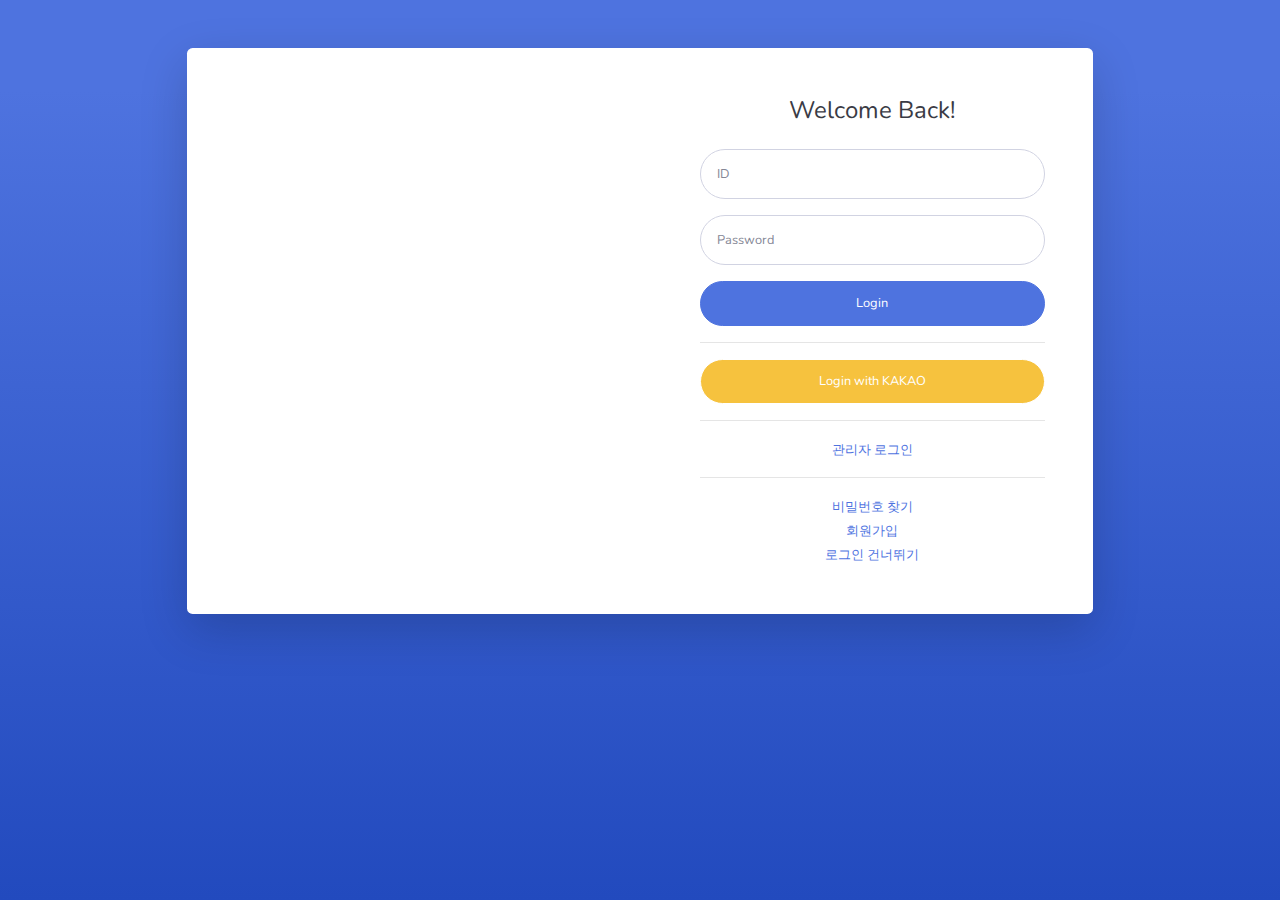
==== index.html @ 86f2163c "CIP" ====
<!DOCTYPE html>
<html lang="en">

<head>

    <meta charset="utf-8">
    <meta http-equiv="X-UA-Compatible" content="IE=edge">
    <meta name="viewport" content="width=device-width, initial-scale=1, shrink-to-fit=no">
    <meta name="description" content="">
    <meta name="author" content="">

    <title>로그인</title>

    <!-- Custom fonts for this template-->
    <link href="vendor/fontawesome-free/css/all.min.css" rel="stylesheet" type="text/css">
    <link
        href="https://fonts.googleapis.com/css?family=Nunito:200,200i,300,300i,400,400i,600,600i,700,700i,800,800i,900,900i"
        rel="stylesheet">

    <!-- Custom styles for this template-->
    <link href="css/sb-admin-2.min.css" rel="stylesheet">

</head>

<body class="bg-gradient-primary">

    <div class="container">

        <!-- Outer Row -->
        <div class="row justify-content-center">

            <div class="col-xl-10 col-lg-12 col-md-9">

                <div class="card o-hidden border-0 shadow-lg my-5">
                    <div class="card-body p-0">
                        <!-- Nested Row within Card Body -->
                        <div class="row">
                            <div class="col-lg-6 d-none d-lg-block bg-login-image"></div>
                            <div class="col-lg-6">
                                <div class="p-5">
                                    <div class="text-center">
                                        <h1 class="h4 text-gray-900 mb-4">Welcome Back!</h1>
                                    </div>
                                    <form class="user" action="checklogin.php" method="post">
                                        <div class="form-group">
                                            <input type="text" class="form-control form-control-user"
                                                id="exampleInputEmail" aria-describedby="emailHelp" name="u_id"
                                                placeholder="ID">
                                        </div>
                                        <div class="form-group">
                                            <input type="password" class="form-control form-control-user"
                                                id="exampleInputPassword" placeholder="Password" name="u_pw">
                                        </div>
                                       
                                        <input type="submit" value="Login" class="btn btn-primary btn-user btn-block">
                                         
                                        <hr>
                                        <a href="#" class="btn btn-google btn-user btn-block">
                                            Login with KAKAO
                                        </a>
                                        
                                    </form>
                                    <hr>
                                    <div class="text-center">
                                        <a class="small" href="manage_login.html">관리자 로그인</a>
                                    </div>
                                    <hr>
                                    <div class="text-center">
                                        <a class="small" href="forgot-password.html">비밀번호 찾기</a>
                                    </div>
                                    <div class="text-center">
                                        <a class="small" href="register.html">회원가입</a>
                                    </div>
                                    <div class="text-center">
                                        <a class="small" href="main.php">로그인 건너뛰기</a>
                                    </div>
                                </div>
                            </div>
                        </div>
                    </div>
                </div>

            </div>

        </div>

    </div>

    <!-- Bootstrap core JavaScript-->
    <script src="vendor/jquery/jquery.min.js"></script>
    <script src="vendor/bootstrap/js/bootstrap.bundle.min.js"></script>

    <!-- Core plugin JavaScript-->
    <script src="vendor/jquery-easing/jquery.easing.min.js"></script>

    <!-- Custom scripts for all pages-->
    <script src="js/sb-admin-2.min.js"></script>

</body>

</html>
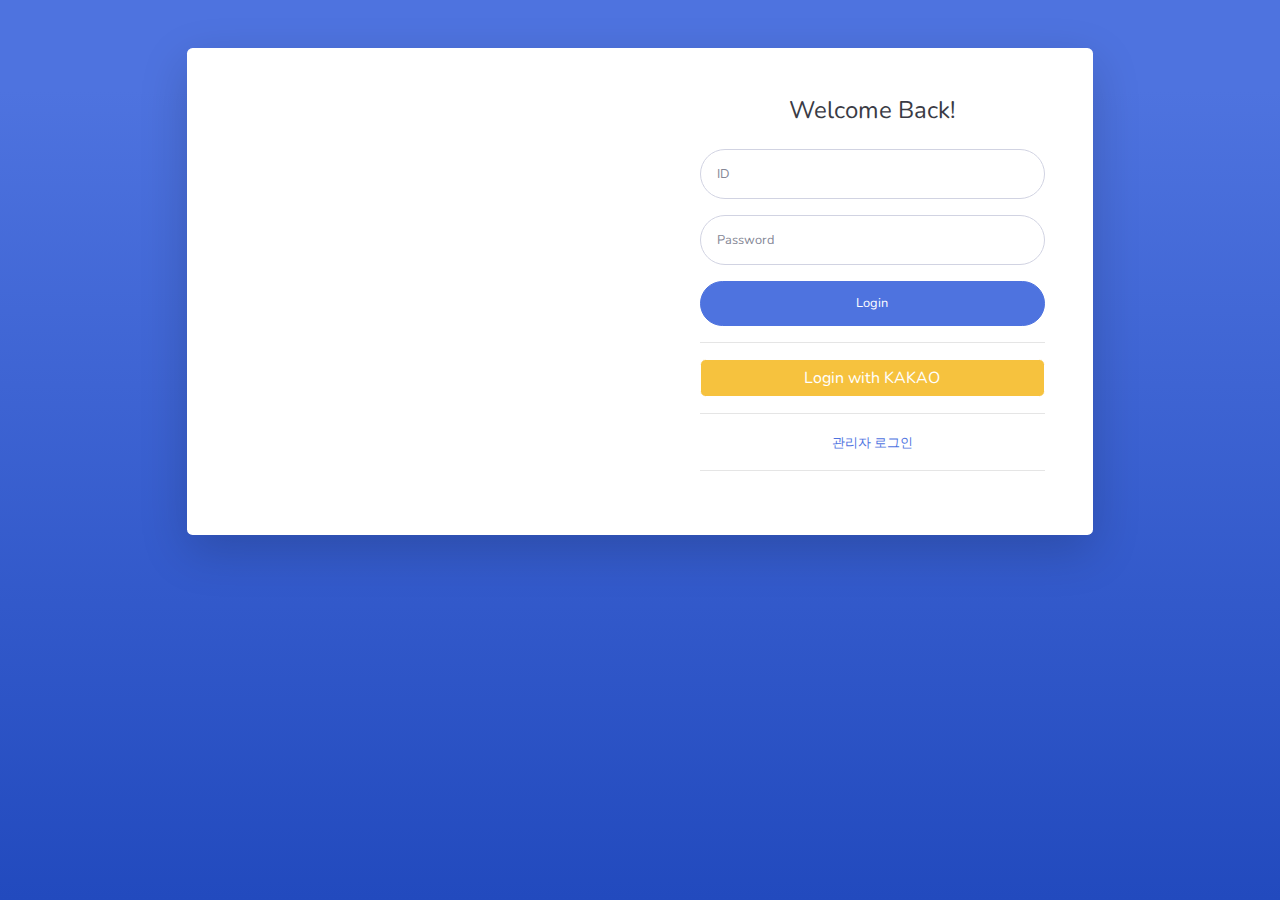
==== commit 9d7f97f0: "Update index.html" ====
--- a/index.html
+++ b/index.html
@@ -1,89 +1,162 @@
 <!DOCTYPE html>
 <html lang="en">
-
-<head>
-
-    <meta charset="utf-8">
-    <meta http-equiv="X-UA-Compatible" content="IE=edge">
-    <meta name="viewport" content="width=device-width, initial-scale=1, shrink-to-fit=no">
-    <meta name="description" content="">
-    <meta name="author" content="">
+  <head>
+    <meta charset="utf-8" />
+    <meta http-equiv="X-UA-Compatible" content="IE=edge" />
+    <meta
+      name="viewport"
+      content="width=device-width, initial-scale=1, shrink-to-fit=no"
+    />
+    <meta name="description" content="" />
+    <meta name="author" content="" />
 
     <title>로그인</title>
 
     <!-- Custom fonts for this template-->
-    <link href="vendor/fontawesome-free/css/all.min.css" rel="stylesheet" type="text/css">
     <link
-        href="https://fonts.googleapis.com/css?family=Nunito:200,200i,300,300i,400,400i,600,600i,700,700i,800,800i,900,900i"
-        rel="stylesheet">
+      href="vendor/fontawesome-free/css/all.min.css"
+      rel="stylesheet"
+      type="text/css"
+    />
+    <link
+      href="https://fonts.googleapis.com/css?family=Nunito:200,200i,300,300i,400,400i,600,600i,700,700i,800,800i,900,900i"
+      rel="stylesheet"
+    />
 
     <!-- Custom styles for this template-->
-    <link href="css/sb-admin-2.min.css" rel="stylesheet">
+    <link href="css/sb-admin-2.min.css" rel="stylesheet" />
+  </head>
 
-</head>
+  <body class="bg-gradient-primary">
+    <div class="container">
+      <!-- Outer Row -->
+      <div class="row justify-content-center">
+        <div class="col-xl-10 col-lg-12 col-md-9">
+          <div class="card o-hidden border-0 shadow-lg my-5">
+            <div class="card-body p-0">
+              <!-- Nested Row within Card Body -->
+              <div class="row">
+                <div class="col-lg-6 d-none d-lg-block bg-login-image"></div>
+                <div class="col-lg-6">
+                  <div class="p-5">
+                    <div class="text-center">
+                      <h1 class="h4 text-gray-900 mb-4">Welcome Back!</h1>
+                    </div>
+                    <div>
+                      <form class="user" action="checklogin.php" method="post">
+                        <div class="form-group">
+                          <input
+                            type="text"
+                            class="form-control form-control-user"
+                            id="exampleInputEmail"
+                            aria-describedby="emailHelp"
+                            name="u_id"
+                            placeholder="ID"
+                          />
+                        </div>
+                        <div class="form-group">
+                          <input
+                            type="password"
+                            class="form-control form-control-user"
+                            id="exampleInputPassword"
+                            placeholder="Password"
+                            name="u_pw"
+                          />
+                        </div>
+  
+                        <input
+                          type="submit"
+                          value="Login"
+                          class="btn btn-primary btn-user btn-block"
+                        />
+  
 
-<body class="bg-gradient-primary">
 
-    <div class="container">
 
-        <!-- Outer Row -->
-        <div class="row justify-content-center">
 
-            <div class="col-xl-10 col-lg-12 col-md-9">
 
-                <div class="card o-hidden border-0 shadow-lg my-5">
-                    <div class="card-body p-0">
-                        <!-- Nested Row within Card Body -->
-                        <div class="row">
-                            <div class="col-lg-6 d-none d-lg-block bg-login-image"></div>
-                            <div class="col-lg-6">
-                                <div class="p-5">
-                                    <div class="text-center">
-                                        <h1 class="h4 text-gray-900 mb-4">Welcome Back!</h1>
-                                    </div>
-                                    <form class="user" action="checklogin.php" method="post">
-                                        <div class="form-group">
-                                            <input type="text" class="form-control form-control-user"
-                                                id="exampleInputEmail" aria-describedby="emailHelp" name="u_id"
-                                                placeholder="ID">
-                                        </div>
-                                        <div class="form-group">
-                                            <input type="password" class="form-control form-control-user"
-                                                id="exampleInputPassword" placeholder="Password" name="u_pw">
-                                        </div>
-                                       
-                                        <input type="submit" value="Login" class="btn btn-primary btn-user btn-block">
-                                         
-                                        <hr>
-                                        <a href="#" class="btn btn-google btn-user btn-block">
-                                            Login with KAKAO
-                                        </a>
-                                        
-                                    </form>
-                                    <hr>
-                                    <div class="text-center">
-                                        <a class="small" href="manage_login.html">관리자 로그인</a>
-                                    </div>
-                                    <hr>
-                                    <div class="text-center">
-                                        <a class="small" href="forgot-password.html">비밀번호 찾기</a>
-                                    </div>
-                                    <div class="text-center">
-                                        <a class="small" href="register.html">회원가입</a>
-                                    </div>
-                                    <div class="text-center">
-                                        <a class="small" href="main.php">로그인 건너뛰기</a>
-                                    </div>
-                                </div>
-                            </div>
-                        </div>
+
+
+
+
+
+
+
+
+                      
                     </div>
+
+                      <hr />
+                      
+                      <a href="javascript:KakaoLogin();" class="btn btn-google btn-user btn-block">Login with KAKAO</a>
+                      <script src="https://developers.kakao.com/sdk/js/kakao.js"> </script>
+                      <script type="text/javascript">
+                        Kakao.init('b054f0394862c8459139f0801d100ae3');
+                            Kakao.isInitialized();
+                            function KakaoLogin(){
+                                Kakao.Auth.login({
+                                    scope: 'profile_nickname, account_email',
+                                  success: function(authObj) { // 로그인 했을 때 성공 여부 불러옴
+                                    
+                                    Kakao.API.request({
+                                      url: '/v2/user/me',
+                                      success:res=>{
+                                            const kakao_account =res.kakao_account;
+                                            console.log(kakao_account);
+                                            console.log(profile_nickname);
+                                            location.href="/main.php";
+                                        }
+                                    });
+                                  },
+                                  fail: function(err) {
+                                  }
+                                });
+                            }
+                      </script>
+                      <!-- <script type="text/javascript">
+                        Kakao.init('b054f0394862c8459139f0801d100ae3');
+                        function KakaoLogin() {
+                          Kakao.Auth.authorize({
+                            // redirectUri: 'https://developers.kakao.com/tool/demo/oauth'
+                          })
+                        }
+                        // 아래는 데모를 위한 UI 코드입니다.
+                        displayToken()
+                        function displayToken() {
+                          const token = getCookie('authorize-access-token')
+                          if(token) {
+                            Kakao.Auth.setAccessToken(token)
+                            Kakao.Auth.getStatusInfo(({ status }) => {
+                              if(status === 'connected') {
+                                document.getElementById('token-result').innerText = 'login success. token: ' + Kakao.Auth.getAccessToken()
+                              } else {
+                                Kakao.Auth.setAccessToken(null)
+                              }
+                            })
+                          }
+                        }
+                        function getCookie(name) {
+                          const value = "; " + document.cookie;
+                          const parts = value.split("; " + name + "=");
+                          if (parts.length === 2) return parts.pop().split(";").shift();
+                        }
+                      </script> -->
+                    </form>
+                    <hr />
+                    <div class="text-center">
+                      <a class="small" href="manage_login.html"
+                        >관리자 로그인</a
+                      >
+                    </div>
+                    <hr />
+                    </div>
+                  </div>
                 </div>
-
+              </div>
             </div>
-
+          </div>
         </div>
-
+      </div>
     </div>
 
     <!-- Bootstrap core JavaScript-->
@@ -95,7 +168,5 @@
 
     <!-- Custom scripts for all pages-->
     <script src="js/sb-admin-2.min.js"></script>
-
-</body>
-
-</html>+  </body>
+</html>
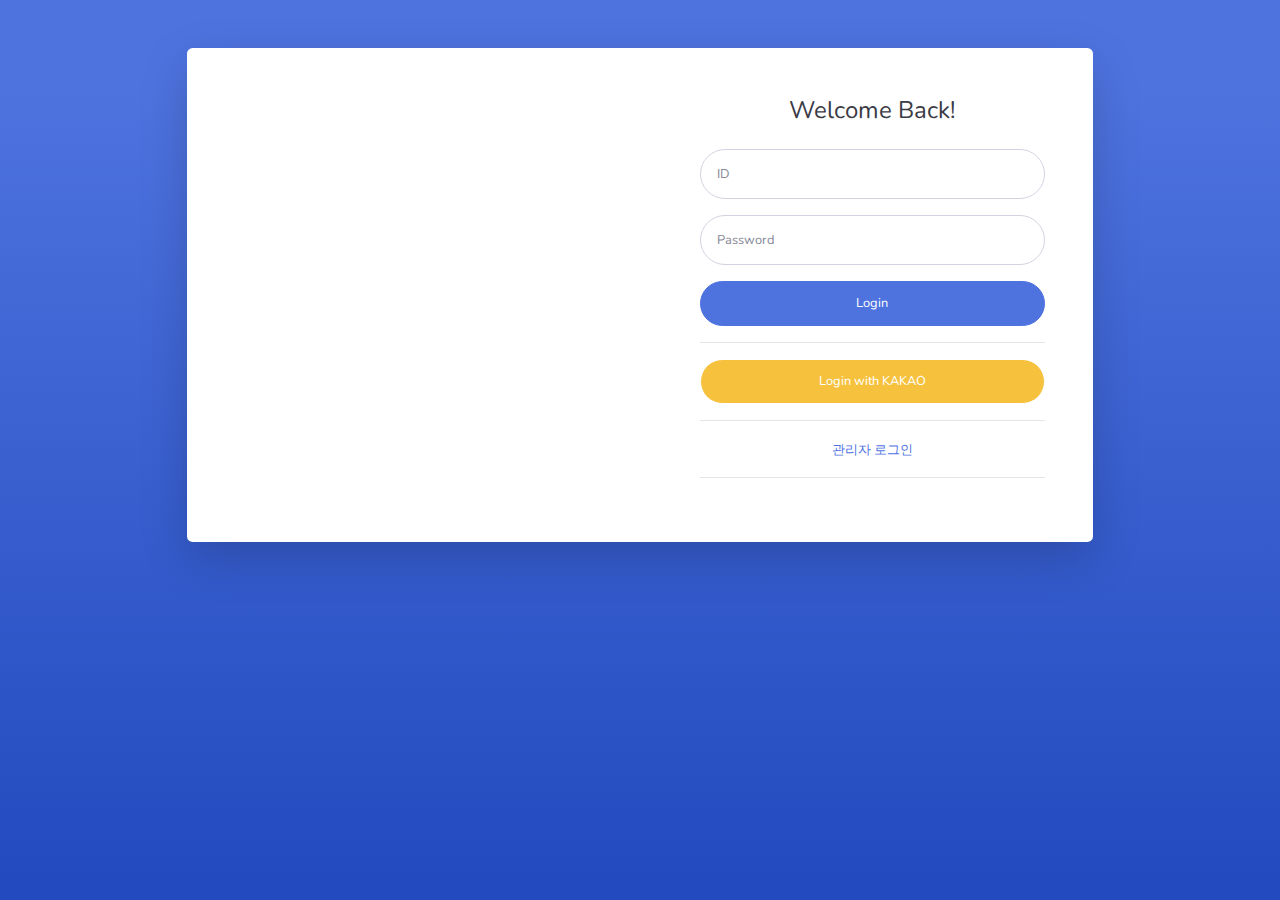
==== commit ad6ea8b1: "Update index.html" ====
--- a/index.html
+++ b/index.html
@@ -84,7 +84,7 @@
 
 
                       
-                    </div>
+                   
 
                       <hr />
                       
@@ -105,6 +105,9 @@
                                             console.log(kakao_account);
                                             console.log(profile_nickname);
                                             location.href="/main.php";
+                                        
+                            
+                         
                                         }
                                     });
                                   },
